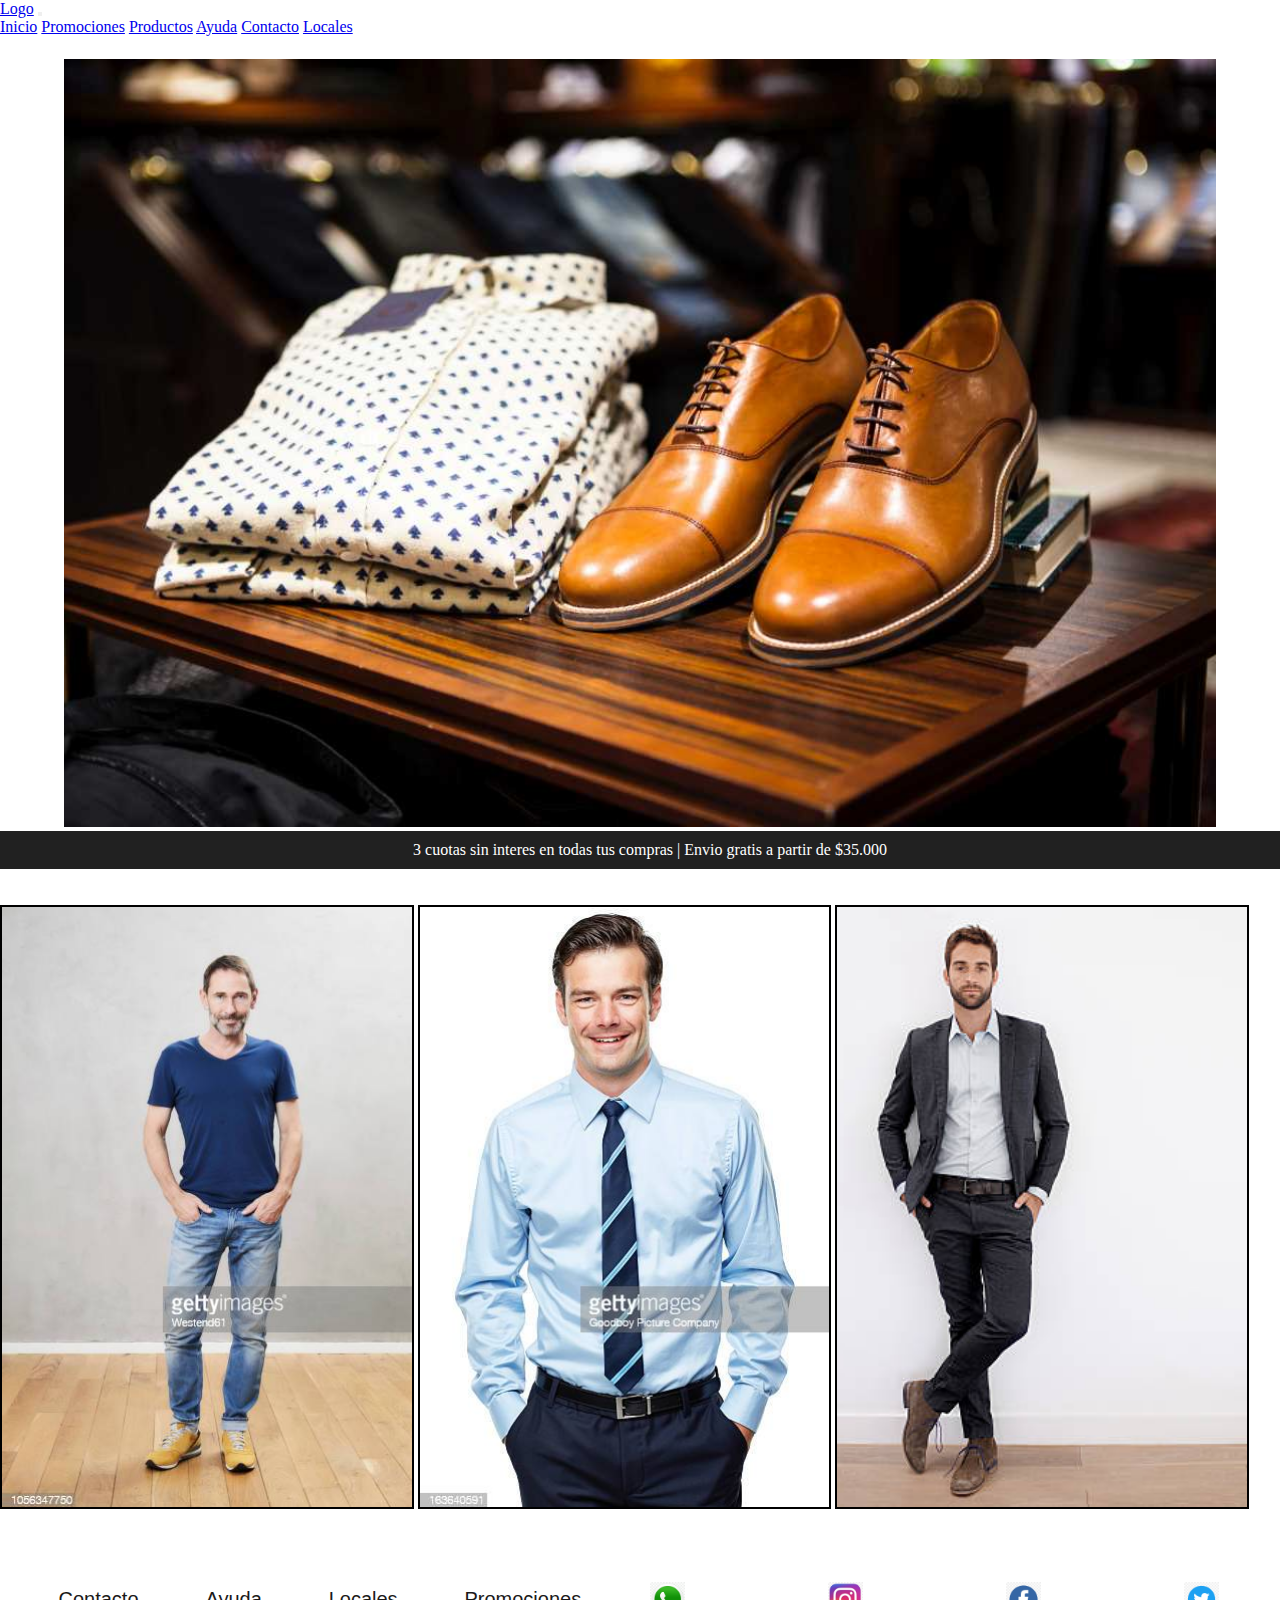
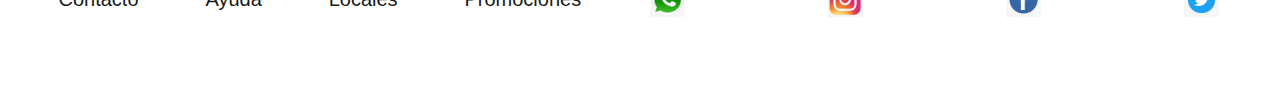
==== index.html @ cee14f9f "cambie los iconos de las redes - footer" ====
<!DOCTYPE html>
<html lang="en">
<head>
    <meta charset="UTF-8">
    <meta name="viewport" content="width=device-width, initial-scale=1.0">
    <link href="https://cdn.jsdelivr.net/npm/bootstrap@5.3.0/dist/css/bootstrap.min.css" rel="stylesheet" integrity="sha384-9ndCyUaIbzAi2FUVXJi0CjmCapSmO7SnpJef0486qhLnuZ2cdeRhO02iuK6FUUVM" crossorigin="anonymous">
    <link rel="stylesheet" href="./css/style.css">
    <title>proyecto1</title>
</head>
<body>
<header>
    <nav class="navbar fixed-top navbar-expand-lg bg-body-tertiary">
        <div class="container-fluid">
          <a class="navbar-brand" href="#">Logo</a>
          <button class="navbar-toggler" type="button" data-bs-toggle="collapse" data-bs-target="#navbarNavAltMarkup" aria-controls="navbarNavAltMarkup" aria-expanded="false" aria-label="Toggle navigation">
            <span class="navbar-toggler-icon"></span>
          </button>
          <div class="collapse navbar-collapse" id="navbarNavAltMarkup">
            <div class="navbar-nav">
              <a class="nav-link active" aria-current="page" href="./index.html">Inicio</a>
              <a class="nav-link" href="./pages/promociones.html">Promociones</a>
              <a class="nav-link" href="./pages/productos.html">Productos</a>
              <a class="nav-link" href="./pages/ayuda.html">Ayuda</a>
              <a class="nav-link" href="./pages/contacto.html">Contacto</a>
              <a class="nav-link" href="./pages/locales.html">Locales</a>
            </div>
          </div>
        </div>
      </nav>
</header>
<br>
    <main>
        <!-- Imagen principal + titulo -->
        <div class="main-slider">
            <ul>
                <li><img src="./recursos/imagenes/f5.jpg" alt="portada"></li>
                <li><img src="./recursos/imagenes/f7.jpg" alt="portada"></li>
            </ul>
        </div>

        <div class="main-slider-p">
                <p>3 cuotas sin interes en todas tus compras | Envio gratis a partir de $35.000</p>
        </div>
        <br>
        <br>
        <!-- galeia de imagenes -->
        <div class="galeriaImg">
            <img src="./recursos/imagenes/jeans.jpg" alt="jeans">
            <img src="./recursos/imagenes/camisas de hombre.jpg" alt="camisas">
            <img src="./recursos/imagenes/traje hombre.jpg" alt="">
        </div>
    </main>
    <br>
    <br>
    <footer class="footer">
        <ul class="info">
            <li><a href="./pages/locales.html">Contacto</a></li>
            <li><a href="./pages/ayuda.html">Ayuda</a></li>
            <li><a href="./pages/locales.html">Locales</a></li>
            <li><a href="./pages/promociones.html">Promociones</a></li>
        </ul>
        <ul class="redes">
            <li> <img class="whatsapp" src="./recursos/iconos redes/whatt.png" alt="logo whatsapp"></li>
            <li> <img class="inst" src="./recursos/iconos redes/inst.png" alt="logo instagram"></li>
            <li> <img class="face" src="./recursos/iconos redes/face.png" alt="logo face"></li>
            <li> <img class="twitter" src="./recursos/iconos redes/twit.png" alt="logo twitter"></li>
        </ul>
    </footer>
    <script src="https://cdn.jsdelivr.net/npm/bootstrap@5.3.0/dist/js/bootstrap.bundle.min.js" integrity="sha384-geWF76RCwLtnZ8qwWowPQNguL3RmwHVBC9FhGdlKrxdiJJigb/j/68SIy3Te4Bkz" crossorigin="anonymous"></script>
    <br>
    <br>
    
</body>
</html>
---- css/style.css ----
* {
  margin: 0;
  padding: 0; }

/* reseteo de margin y padding */
.main-slider {
  width: 90%;
  height: 30%;
  margin: 5px auto 0;
  overflow: hidden; }

.main-slider ul {
  display: flex;
  padding: 0;
  width: 200%;
  animation: slide 16s infinite alternate ease-in-out; }

.main-slider li {
  list-style: none;
  width: 100%; }

.main-slider img {
  width: 100%; }

@keyframes slide {
  0% {
    margin-left: 0%; }
  45% {
    margin-left: 0%; }
  50% {
    margin-left: -100%; }
  95% {
    margin-left: -100%; } }

.main-slider-p {
  color: white;
  width: 100%;
  display: flex;
  justify-content: center;
  padding: 10px;
  background-color: #212121; }

.galeriaImg {
  width: 100%;
  display: inline-block; }

.galeriaImg img {
  width: 32%;
  height: 600px;
  object-fit: cover;
  border: 2px solid black; }

.redes .face {
  width: 35px;
  height: 35px;
  box-shadow: blue; }

.redes .whatsapp {
  width: 35px;
  height: 35px;
  box-shadow: green; }

.redes .inst {
  width: 35px;
  height: 35px;
  box-shadow: purple; }

.redes .twitter {
  width: 35px;
  height: 35px;
  box-shadow: #1DA1F2; }

.footer {
  font-family: 'Franklin Gothic Medium', 'Arial Narrow', Arial, sans-serif;
  width: 98%;
  height: 100px;
  font-size: 20px;
  display: flex;
  justify-content: space-evenly;
  align-items: stretch;
  flex-direction: row; }

.info {
  width: 47%;
  display: flex;
  align-items: center;
  justify-content: space-around;
  list-style-type: none; }

.info a {
  text-decoration: none;
  color: #1a1919; }

.redes {
  width: 47%;
  list-style-type: none;
  display: flex;
  justify-content: space-between;
  align-items: center; }

.redes li {
  display: flex;
  flex-direction: column;
  align-items: center;
  padding: 10px;
  border-radius: 10px;
  transition: all 0.3s ease 0s;
  cursor: pointer;
  outline: none; }

@media screen and (max-width: 767px) {
  .footer {
    display: flex;
    flex-direction: column;
    align-items: center;
    height: 120px;
    font-size: 15px;
    width: 80%;
    margin: auto; }
  .redes {
    padding: 5px;
    width: 98%; }
  .info {
    margin: auto;
    width: 98%; } }

/* pagina productos */
.card {
  display: flex;
  flex-direction: row;
  flex-wrap: wrap;
  justify-content: space-between; }

.container-card {
  width: 200px;
  height: 400px;
  margin: 5px; }

.card-productos {
  display: flex;
  flex-direction: column;
  align-items: center;
  justify-content: center;
  gap: 4px; }

.card-productos img {
  background-color: #fff;
  width: 180px;
  height: 260px;
  border-radius: 12px;
  box-shadow: 4px 4px 12px #333131aa;
  object-fit: cover; }

.descripcion {
  height: 40%;
  display: flex;
  flex-direction: column;
  align-items: center;
  justify-content: flex-end; }

.card-productos h1 {
  font-size: 1.2rem; }

.card-productos h2 {
  font-size: .9rem;
  color: #aaaa; }

.card-productos button {
  background-color: blue;
  height: 30px;
  border: none;
  padding: 4px;
  color: #fff;
  font-size: 1rem;
  font-weight: bold;
  border-radius: 5px; }

@media screen and (max-width: 767px) {
  .card {
    display: flex;
    justify-content: center; } }

/* Pagina Promociones */
.promociones-bancarias {
  display: flex;
  flex-direction: column;
  align-items: center; }

.promociones-bancarias img {
  width: 100%; }

@media screen and (max-width: 767px) {
  .promociones-bancarias {
    text-align: center !important; }
  .promociones-bancarias img {
    width: 100%; } }

/* pagina Locales */
.titulo-locales {
  background-image: url(../recursos/imagenes/000.jpeg);
  background-position: center;
  background-size: cover;
  background-repeat: no-repeat;
  object-fit: cover;
  width: 98vw;
  height: 30vh;
  display: flex;
  justify-content: center;
  align-items: center;
  filter: grayscale(100%); }

.titulo-locales h1 {
  display: flex;
  font-size: 50px;
  color: #f8f5f5;
  background-color: transparent; }

.container-mapa {
  display: flex;
  flex-direction: row;
  flex-wrap: wrap;
  justify-content: flex-start;
  align-items: flex-start;
  width: 97%; }

.container-mapa h1 {
  padding: 30px; }

.mapa {
  padding-top: 10px;
  margin: 30px;
  position: relative;
  border: 1px solid #78919b;
  border-radius: 10px;
  width: 50%; }

.mapa iframe {
  width: 99%; }

/* pagina ayuda bootstrapp */
#accordionFlushExample {
  width: 70% !important;
  margin: auto;
  border: 1px solid #423f3f;
  border-radius: 3px; }

@media screen and (max-width: 767px) {
  .container-mapa {
    display: flex;
    flex-direction: column;
    align-content: center; } }

/* pagina contacto */
.container-form {
  width: 100%;
  margin: auto;
  display: grid;
  grid-template-columns: repeat(2, 1fr);
  grid-gap: 50px;
  margin-top: 90px; }

.info-form {
  margin: 15px; }

.container-form h2 {
  margin-bottom: 15px;
  font-size: 35px; }

.container-form p {
  font-size: 20px;
  margin-bottom: 30px; }

.container-form img {
  font-size: 17px; }

.iconos {
  width: 25px;
  display: flex; }

.info-form img p {
  display: flex; }

.form input {
  width: 90%;
  padding: 15px 10px;
  font-size: 20px;
  border: 2px solid gray;
  margin-bottom: 20px;
  border-radius: 3px; }

.form textarea {
  width: 90%;
  height: 150px;
  border: 2px solid gray;
  padding: 15px 10px;
  font-size: 20px; }

.form .button {
  padding: 15px;
  font-size: 15px;
  color: #e6e6e6;
  border-radius: 3px;
  cursor: pointer;
  transition: all 300ms ease;
  border: none;
  background-color: #324952; }
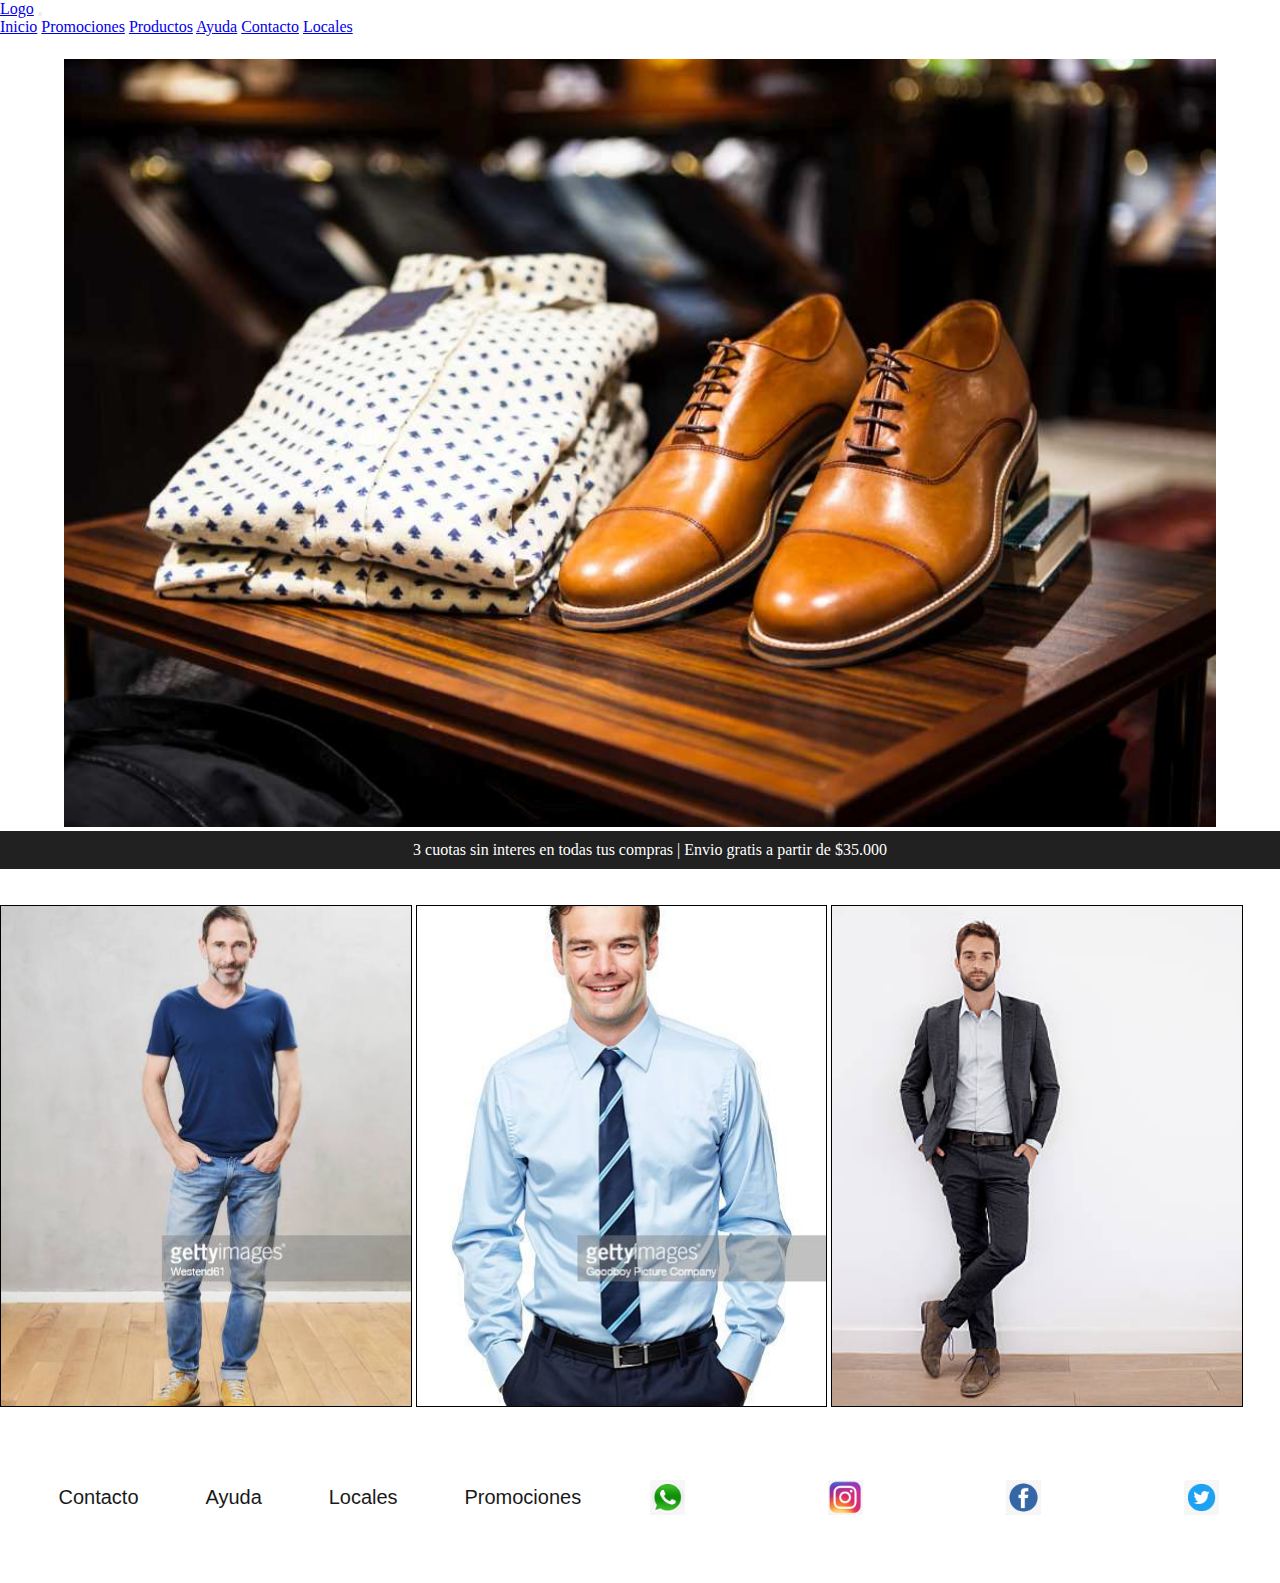
==== commit c160201a: "agrege la etiqueta meta description a todas las paginas" ====
--- a/index.html
+++ b/index.html
@@ -3,6 +3,7 @@
 <head>
     <meta charset="UTF-8">
     <meta name="viewport" content="width=device-width, initial-scale=1.0">
+    <meta name="description" content="LO MEJOR EN ROPA DE HOMBRE: CAMISAS, JEANS, REMERAS, BUZOS,ETC.COMPRA ONLINE Y EN CUOTAS SIN INTERES.">
     <link href="https://cdn.jsdelivr.net/npm/bootstrap@5.3.0/dist/css/bootstrap.min.css" rel="stylesheet" integrity="sha384-9ndCyUaIbzAi2FUVXJi0CjmCapSmO7SnpJef0486qhLnuZ2cdeRhO02iuK6FUUVM" crossorigin="anonymous">
     <link rel="stylesheet" href="./css/style.css">
     <title>proyecto1</title>
--- a/css/style.css
+++ b/css/style.css
@@ -46,9 +46,23 @@
 
 .galeriaImg img {
   width: 32%;
-  height: 600px;
+  height: 500px;
   object-fit: cover;
-  border: 2px solid black; }
+  border: 1px solid black; }
+
+@media screen and (max-width: 767px) {
+  .main-slider img {
+    height: 380px; }
+  .main-slider-p {
+    font-size: 12px; }
+  .galeriaImg {
+    display: flex;
+    flex-direction: column;
+    align-items: center; }
+  .galeriaImg img {
+    width: 70%;
+    height: 400px;
+    margin: 10px; } }
 
 .redes .face {
   width: 35px;
@@ -126,6 +140,7 @@
 
 /* pagina productos */
 .card {
+  margin-top: 70px;
   display: flex;
   flex-direction: row;
   flex-wrap: wrap;
@@ -166,7 +181,7 @@
   color: #aaaa; }
 
 .card-productos button {
-  background-color: blue;
+  background-color: #a3a1a1;
   height: 30px;
   border: none;
   padding: 4px;
@@ -182,6 +197,7 @@
 
 /* Pagina Promociones */
 .promociones-bancarias {
+  margin: 40px;
   display: flex;
   flex-direction: column;
   align-items: center; }
@@ -193,10 +209,13 @@
   .promociones-bancarias {
     text-align: center !important; }
   .promociones-bancarias img {
-    width: 100%; } }
+    width: 100%;
+    height: 200px;
+    margin-bottom: 30px; } }
 
 /* pagina Locales */
 .titulo-locales {
+  margin-top: 70px;
   background-image: url(../recursos/imagenes/000.jpeg);
   background-position: center;
   background-size: cover;
@@ -237,10 +256,15 @@
 .mapa iframe {
   width: 99%; }
 
+@media screen and (max-width: 767px) {
+  .mapa {
+    width: 80%; } }
+
 /* pagina ayuda bootstrapp */
 #accordionFlushExample {
   width: 70% !important;
   margin: auto;
+  margin-top: 70px;
   border: 1px solid #423f3f;
   border-radius: 3px; }
 
@@ -304,3 +328,9 @@
   transition: all 300ms ease;
   border: none;
   background-color: #324952; }
+
+@media screen and (max-width: 767px) {
+  .container-form {
+    display: flex;
+    flex-direction: column;
+    align-items: center; } }
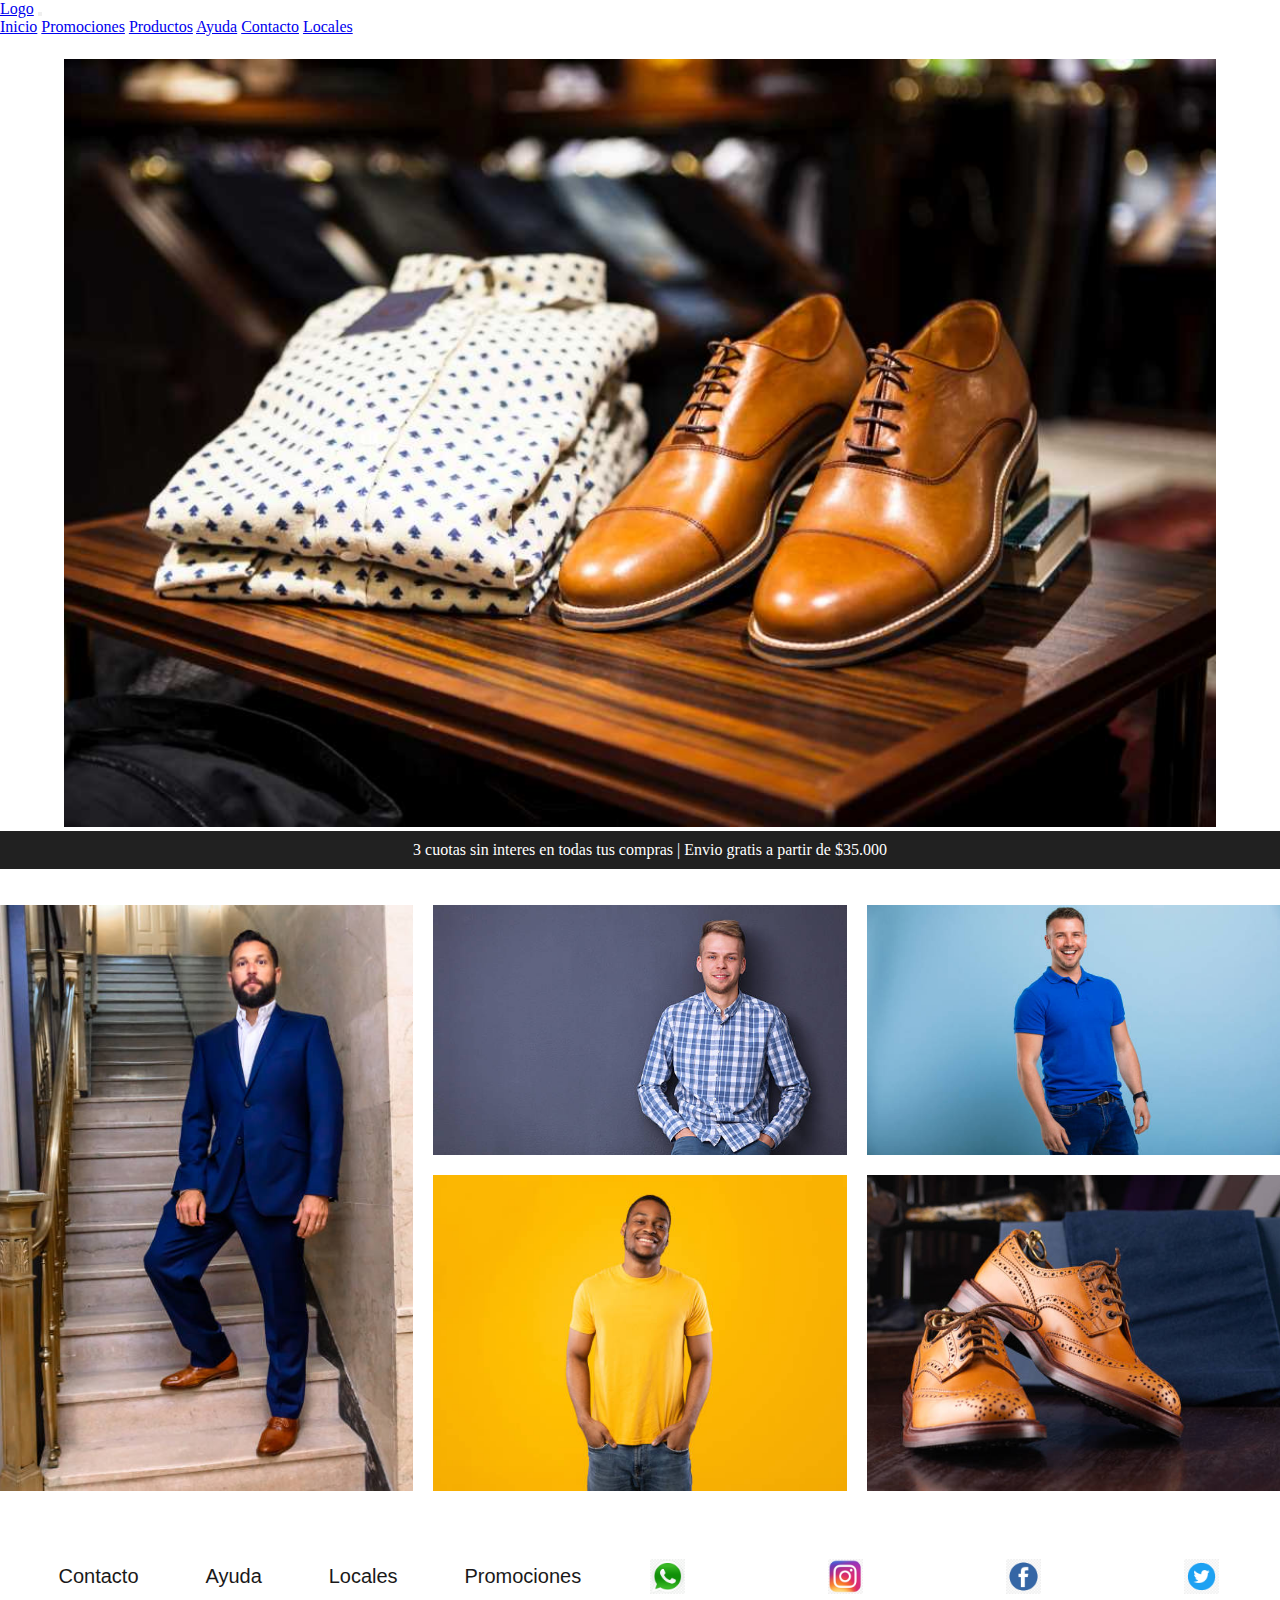
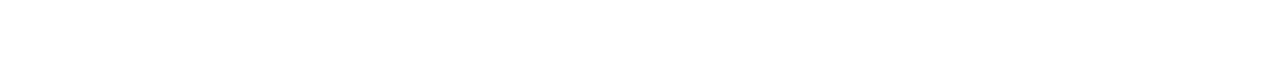
==== commit 1d642fcf: "agrege grid e imagenes en el index" ====
--- a/index.html
+++ b/index.html
@@ -4,9 +4,10 @@
     <meta charset="UTF-8">
     <meta name="viewport" content="width=device-width, initial-scale=1.0">
     <meta name="description" content="LO MEJOR EN ROPA DE HOMBRE: CAMISAS, JEANS, REMERAS, BUZOS,ETC.COMPRA ONLINE Y EN CUOTAS SIN INTERES.">
+    <meta name="keywords" content="ropa de hombre, camisas, buzos, remeras, pantalones, trajes">
     <link href="https://cdn.jsdelivr.net/npm/bootstrap@5.3.0/dist/css/bootstrap.min.css" rel="stylesheet" integrity="sha384-9ndCyUaIbzAi2FUVXJi0CjmCapSmO7SnpJef0486qhLnuZ2cdeRhO02iuK6FUUVM" crossorigin="anonymous">
     <link rel="stylesheet" href="./css/style.css">
-    <title>proyecto1</title>
+    <title>Inicio - Ropa de Hombre</title>
 </head>
 <body>
 <header>
@@ -44,18 +45,31 @@
         </div>
         <br>
         <br>
-        <!-- galeia de imagenes -->
+        <!-- galeria de imagenes -->
         <div class="galeriaImg">
-            <img src="./recursos/imagenes/jeans.jpg" alt="jeans">
-            <img src="./recursos/imagenes/camisas de hombre.jpg" alt="camisas">
-            <img src="./recursos/imagenes/traje hombre.jpg" alt="">
+            
+         <a href="./pages/productos.html">
+             <img src="./recursos/imagenes/traje1.jpg" alt="trajes">
+            </a>
+         <a href="./pages/productos.html"> 
+            <img src="./recursos/imagenes/camisas1.jpg" alt="camisas">
+        </a>
+         <a href="./pages/productos.html"> 
+            <img src="./recursos/imagenes/remera 6.jpg" alt="remera">
+        </a>
+         <a href="./pages/productos.html"> 
+            <img src="./recursos/imagenes/remera4.jpg" alt="remera">
+        </a>
+         <a href="./pages/productos.html"> 
+            <img src="./recursos/imagenes/zapas2.jpg" alt="zapatos">
+        </a>
         </div>
     </main>
     <br>
     <br>
     <footer class="footer">
         <ul class="info">
-            <li><a href="./pages/locales.html">Contacto</a></li>
+            <li><a href="./pages/contacto.html">Contacto</a></li>
             <li><a href="./pages/ayuda.html">Ayuda</a></li>
             <li><a href="./pages/locales.html">Locales</a></li>
             <li><a href="./pages/promociones.html">Promociones</a></li>
--- a/css/style.css
+++ b/css/style.css
@@ -42,13 +42,18 @@
 
 .galeriaImg {
   width: 100%;
-  display: inline-block; }
+  display: grid;
+  grid-template-columns: repeat(3, 1fr);
+  grid-template-rows: 250px;
+  grid-gap: 20px; }
 
 .galeriaImg img {
-  width: 32%;
-  height: 500px;
-  object-fit: cover;
-  border: 1px solid black; }
+  width: 100%;
+  height: 100%;
+  object-fit: cover; }
+
+.galeriaImg a:nth-child(1) {
+  grid-row-start: span 2; }
 
 @media screen and (max-width: 767px) {
   .main-slider img {
@@ -56,13 +61,19 @@
   .main-slider-p {
     font-size: 12px; }
   .galeriaImg {
-    display: flex;
-    flex-direction: column;
-    align-items: center; }
-  .galeriaImg img {
-    width: 70%;
-    height: 400px;
-    margin: 10px; } }
+    width: 95%;
+    grid-template-columns: repeat(2, 1fr);
+    grid-gap: 10px;
+    grid-template-rows: 200px; }
+  .galeriaImg a:nth-child(1) {
+    grid-column-start: span 1; } }
+
+@media screen and (max-width: 500px) {
+  .galeriaImg {
+    width: 90%;
+    grid-template-columns: repeat(1, 1fr); }
+  .galeriaImg a {
+    height: 200px; } }
 
 .redes .face {
   width: 35px;
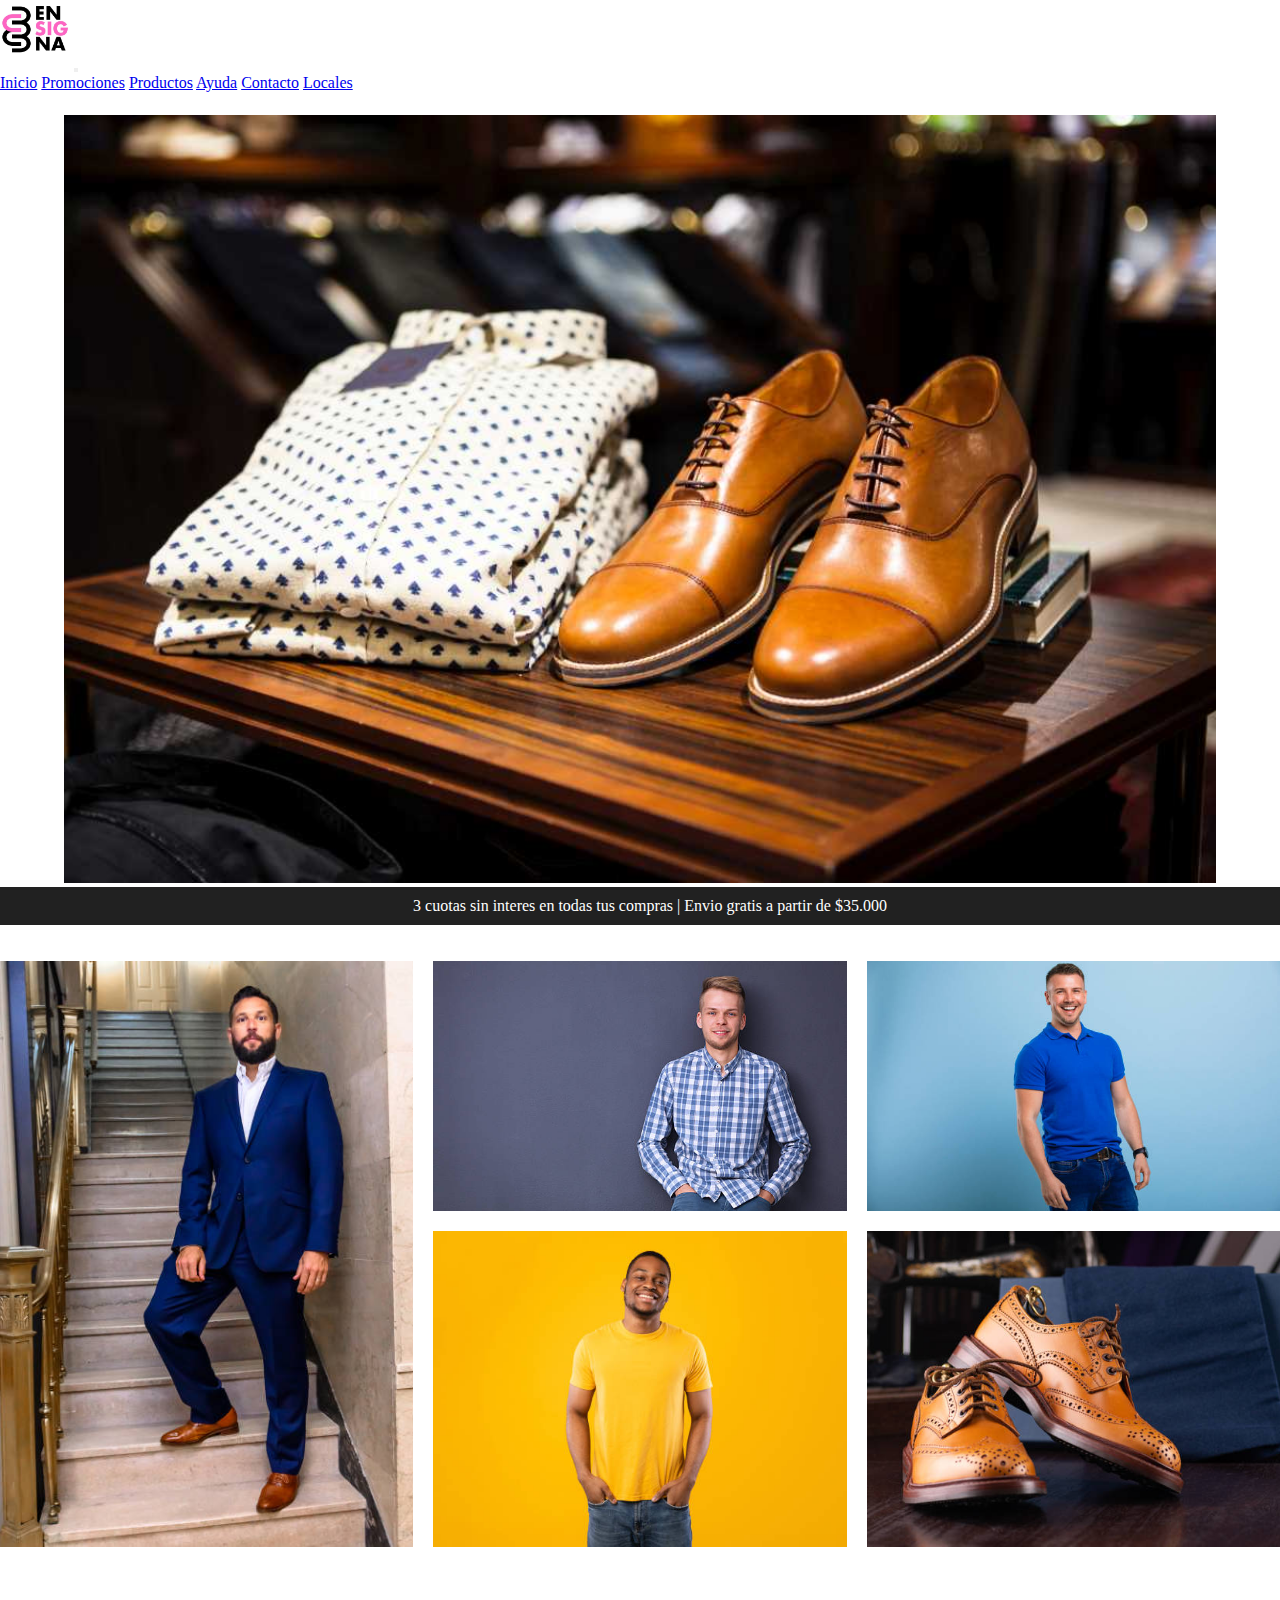
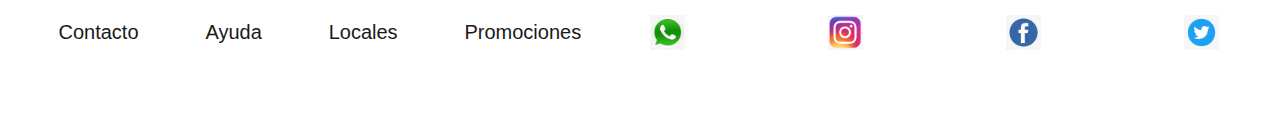
==== commit c6e07841: "agregue el logo (me hizo renegar bosstrap)" ====
--- a/index.html
+++ b/index.html
@@ -13,7 +13,7 @@
 <header>
     <nav class="navbar fixed-top navbar-expand-lg bg-body-tertiary">
         <div class="container-fluid">
-          <a class="navbar-brand" href="#">Logo</a>
+          <a class="navbar-brand"  href="#"><img src="./recursos/iconos redes/logo1.jpg" width="70" height="70"></a>
           <button class="navbar-toggler" type="button" data-bs-toggle="collapse" data-bs-target="#navbarNavAltMarkup" aria-controls="navbarNavAltMarkup" aria-expanded="false" aria-label="Toggle navigation">
             <span class="navbar-toggler-icon"></span>
           </button>
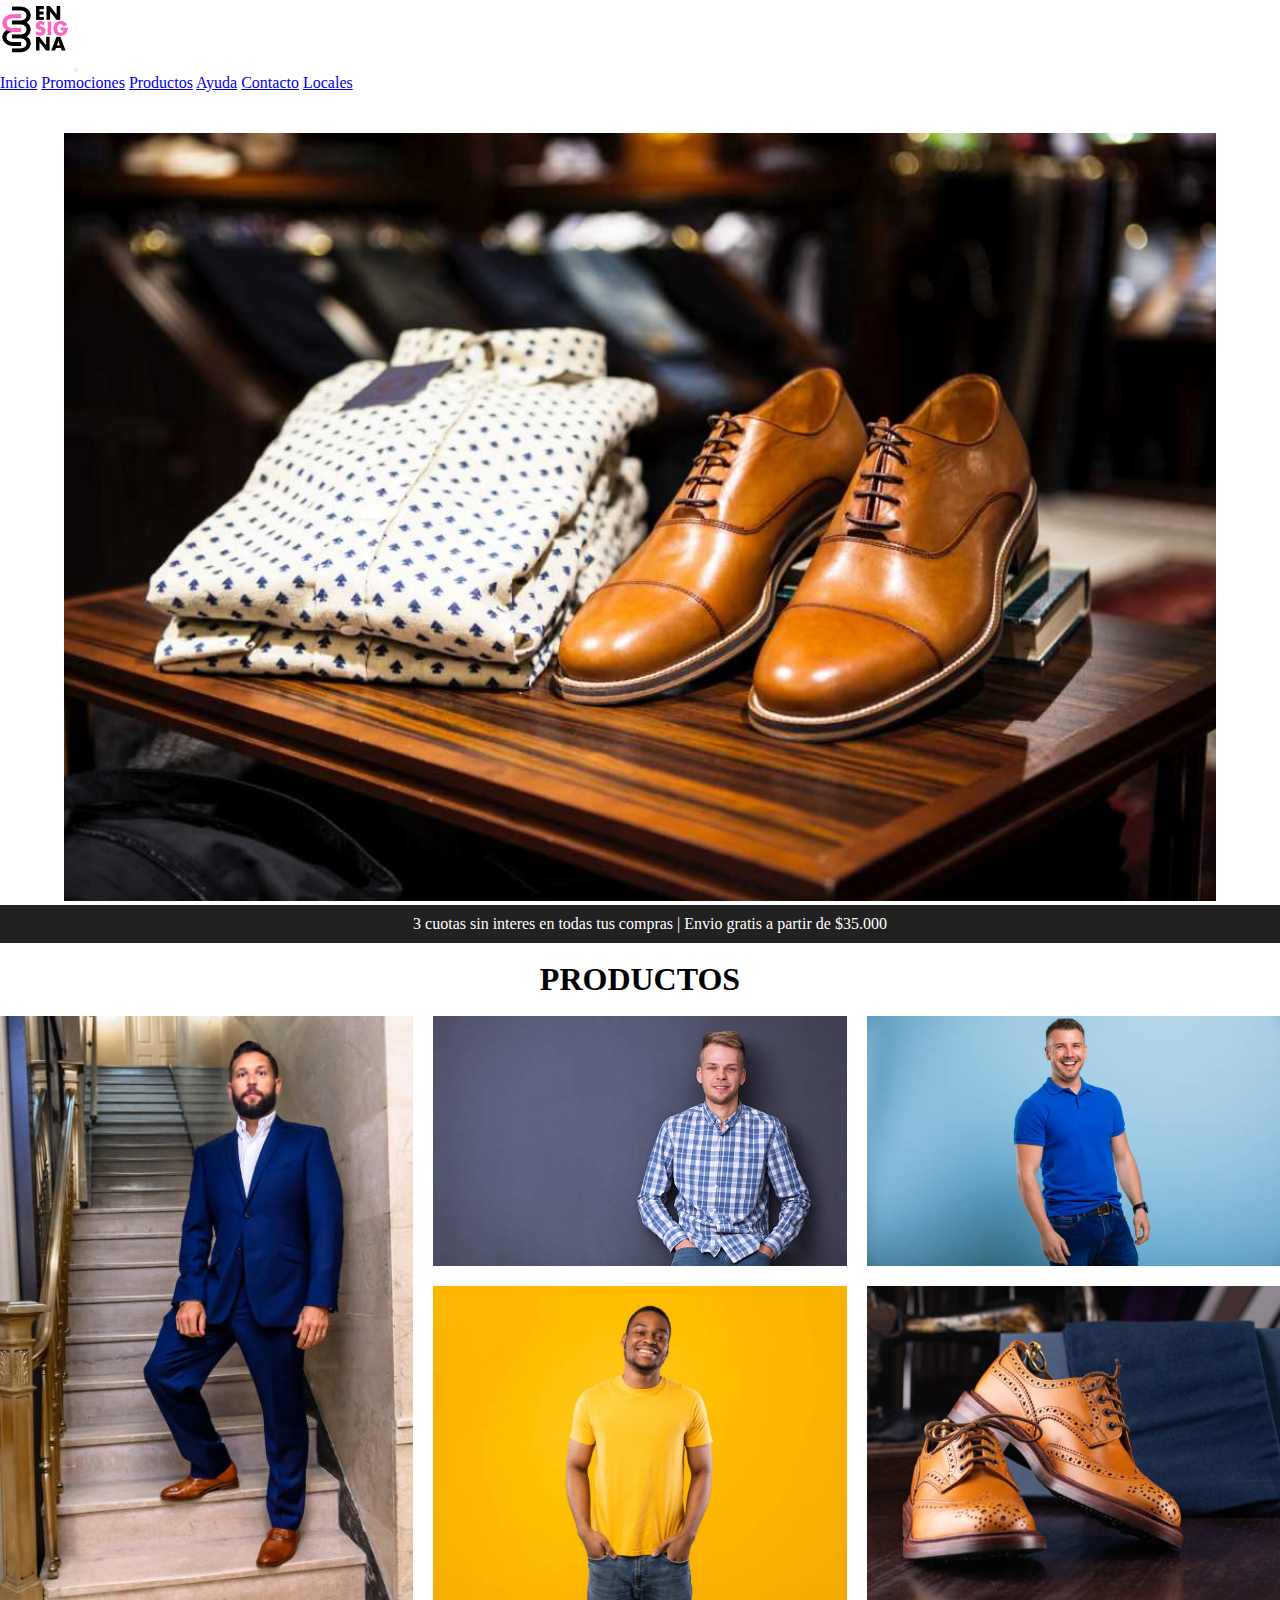
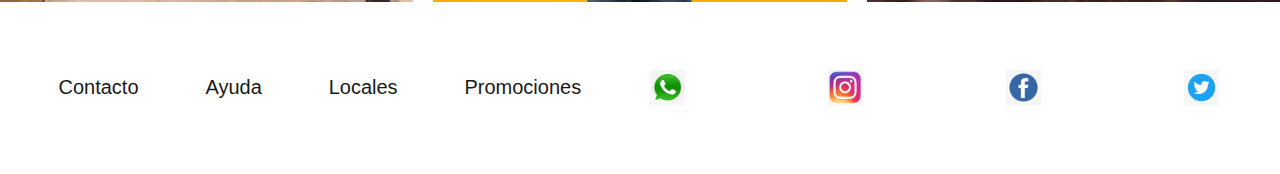
==== commit b046e70d: "agregue el logo a la barra de navegacion en todos los html - agregue h1 en las paginas que no habian" ====
--- a/index.html
+++ b/index.html
@@ -1,36 +1,44 @@
 <!DOCTYPE html>
 <html lang="en">
+
 <head>
     <meta charset="UTF-8">
     <meta name="viewport" content="width=device-width, initial-scale=1.0">
-    <meta name="description" content="LO MEJOR EN ROPA DE HOMBRE: CAMISAS, JEANS, REMERAS, BUZOS,ETC.COMPRA ONLINE Y EN CUOTAS SIN INTERES.">
+    <meta name="description"
+        content="LO MEJOR EN ROPA DE HOMBRE: CAMISAS, JEANS, REMERAS, BUZOS,ETC.COMPRA ONLINE Y EN CUOTAS SIN INTERES.">
     <meta name="keywords" content="ropa de hombre, camisas, buzos, remeras, pantalones, trajes">
-    <link href="https://cdn.jsdelivr.net/npm/bootstrap@5.3.0/dist/css/bootstrap.min.css" rel="stylesheet" integrity="sha384-9ndCyUaIbzAi2FUVXJi0CjmCapSmO7SnpJef0486qhLnuZ2cdeRhO02iuK6FUUVM" crossorigin="anonymous">
+    <link href="https://cdn.jsdelivr.net/npm/bootstrap@5.3.0/dist/css/bootstrap.min.css" rel="stylesheet"
+        integrity="sha384-9ndCyUaIbzAi2FUVXJi0CjmCapSmO7SnpJef0486qhLnuZ2cdeRhO02iuK6FUUVM" crossorigin="anonymous">
     <link rel="stylesheet" href="./css/style.css">
     <title>Inicio - Ropa de Hombre</title>
 </head>
+
 <body>
-<header>
-    <nav class="navbar fixed-top navbar-expand-lg bg-body-tertiary">
-        <div class="container-fluid">
-          <a class="navbar-brand"  href="#"><img src="./recursos/iconos redes/logo1.jpg" width="70" height="70"></a>
-          <button class="navbar-toggler" type="button" data-bs-toggle="collapse" data-bs-target="#navbarNavAltMarkup" aria-controls="navbarNavAltMarkup" aria-expanded="false" aria-label="Toggle navigation">
-            <span class="navbar-toggler-icon"></span>
-          </button>
-          <div class="collapse navbar-collapse" id="navbarNavAltMarkup">
-            <div class="navbar-nav">
-              <a class="nav-link active" aria-current="page" href="./index.html">Inicio</a>
-              <a class="nav-link" href="./pages/promociones.html">Promociones</a>
-              <a class="nav-link" href="./pages/productos.html">Productos</a>
-              <a class="nav-link" href="./pages/ayuda.html">Ayuda</a>
-              <a class="nav-link" href="./pages/contacto.html">Contacto</a>
-              <a class="nav-link" href="./pages/locales.html">Locales</a>
+    <header>
+        <nav class="navbar fixed-top navbar-expand-lg bg-body-tertiary">
+            <div class="container-fluid">
+                <a class="navbar-brand" href="#"><img src="./recursos/iconos redes/logo1.jpg" width="70"
+                        height="70"></a>
+                <button class="navbar-toggler" type="button" data-bs-toggle="collapse"
+                    data-bs-target="#navbarNavAltMarkup" aria-controls="navbarNavAltMarkup" aria-expanded="false"
+                    aria-label="Toggle navigation">
+                    <span class="navbar-toggler-icon"></span>
+                </button>
+                <div class="collapse navbar-collapse" id="navbarNavAltMarkup">
+                    <div class="navbar-nav">
+                        <a class="nav-link active" aria-current="page" href="./index.html">Inicio</a>
+                        <a class="nav-link" href="./pages/promociones.html">Promociones</a>
+                        <a class="nav-link" href="./pages/productos.html">Productos</a>
+                        <a class="nav-link" href="./pages/ayuda.html">Ayuda</a>
+                        <a class="nav-link" href="./pages/contacto.html">Contacto</a>
+                        <a class="nav-link" href="./pages/locales.html">Locales</a>
+                    </div>
+                </div>
             </div>
-          </div>
-        </div>
-      </nav>
-</header>
-<br>
+        </nav>
+    </header>
+    <br>
+    <br>
     <main>
         <!-- Imagen principal + titulo -->
         <div class="main-slider">
@@ -41,28 +49,29 @@
         </div>
 
         <div class="main-slider-p">
-                <p>3 cuotas sin interes en todas tus compras | Envio gratis a partir de $35.000</p>
+            <p>3 cuotas sin interes en todas tus compras | Envio gratis a partir de $35.000</p>
         </div>
         <br>
+        <h1 class="titulo-productos">PRODUCTOS</h1>
         <br>
         <!-- galeria de imagenes -->
         <div class="galeriaImg">
-            
-         <a href="./pages/productos.html">
-             <img src="./recursos/imagenes/traje1.jpg" alt="trajes">
+
+            <a href="./pages/productos.html">
+                <img src="./recursos/imagenes/traje1.jpg" alt="trajes">
             </a>
-         <a href="./pages/productos.html"> 
-            <img src="./recursos/imagenes/camisas1.jpg" alt="camisas">
-        </a>
-         <a href="./pages/productos.html"> 
-            <img src="./recursos/imagenes/remera 6.jpg" alt="remera">
-        </a>
-         <a href="./pages/productos.html"> 
-            <img src="./recursos/imagenes/remera4.jpg" alt="remera">
-        </a>
-         <a href="./pages/productos.html"> 
-            <img src="./recursos/imagenes/zapas2.jpg" alt="zapatos">
-        </a>
+            <a href="./pages/productos.html">
+                <img src="./recursos/imagenes/camisas1.jpg" alt="camisas">
+            </a>
+            <a href="./pages/productos.html">
+                <img src="./recursos/imagenes/remera 6.jpg" alt="remera">
+            </a>
+            <a href="./pages/productos.html">
+                <img src="./recursos/imagenes/remera4.jpg" alt="remera">
+            </a>
+            <a href="./pages/productos.html">
+                <img src="./recursos/imagenes/zapas2.jpg" alt="zapatos">
+            </a>
         </div>
     </main>
     <br>
@@ -81,9 +90,12 @@
             <li> <img class="twitter" src="./recursos/iconos redes/twit.png" alt="logo twitter"></li>
         </ul>
     </footer>
-    <script src="https://cdn.jsdelivr.net/npm/bootstrap@5.3.0/dist/js/bootstrap.bundle.min.js" integrity="sha384-geWF76RCwLtnZ8qwWowPQNguL3RmwHVBC9FhGdlKrxdiJJigb/j/68SIy3Te4Bkz" crossorigin="anonymous"></script>
+    <script src="https://cdn.jsdelivr.net/npm/bootstrap@5.3.0/dist/js/bootstrap.bundle.min.js"
+        integrity="sha384-geWF76RCwLtnZ8qwWowPQNguL3RmwHVBC9FhGdlKrxdiJJigb/j/68SIy3Te4Bkz"
+        crossorigin="anonymous"></script>
     <br>
     <br>
-    
+
 </body>
+
 </html>--- a/css/style.css
+++ b/css/style.css
@@ -39,6 +39,10 @@
   justify-content: center;
   padding: 10px;
   background-color: #212121; }
+
+.titulo-productos {
+  display: flex;
+  justify-content: center; }
 
 .galeriaImg {
   width: 100%;
@@ -71,7 +75,8 @@
 @media screen and (max-width: 500px) {
   .galeriaImg {
     width: 90%;
-    grid-template-columns: repeat(1, 1fr); }
+    grid-template-columns: repeat(1, 1fr);
+    margin: auto; }
   .galeriaImg a {
     height: 200px; } }
 
@@ -151,7 +156,7 @@
 
 /* pagina productos */
 .card {
-  margin-top: 70px;
+  margin-top: 100px;
   display: flex;
   flex-direction: row;
   flex-wrap: wrap;
@@ -192,7 +197,7 @@
   color: #aaaa; }
 
 .card-productos button {
-  background-color: #a3a1a1;
+  background-color: #dd5099;
   height: 30px;
   border: none;
   padding: 4px;
@@ -208,10 +213,12 @@
 
 /* Pagina Promociones */
 .promociones-bancarias {
-  margin: 40px;
+  margin: 70px;
   display: flex;
   flex-direction: column;
   align-items: center; }
+  .promociones-bancarias h1 {
+    margin-top: 30px; }
 
 .promociones-bancarias img {
   width: 100%; }
@@ -221,8 +228,7 @@
     text-align: center !important; }
   .promociones-bancarias img {
     width: 100%;
-    height: 200px;
-    margin-bottom: 30px; } }
+    height: 200px; } }
 
 /* pagina Locales */
 .titulo-locales {
@@ -242,8 +248,7 @@
 .titulo-locales h1 {
   display: flex;
   font-size: 50px;
-  color: #f8f5f5;
-  background-color: transparent; }
+  color: #f0f0f0; }
 
 .container-mapa {
   display: flex;
@@ -272,10 +277,19 @@
     width: 80%; } }
 
 /* pagina ayuda bootstrapp */
+main {
+  min-height: 80vh; }
+
+.titulo-ayuda {
+  margin-top: 100px;
+  display: flex;
+  flex-direction: row;
+  justify-content: center; }
+
 #accordionFlushExample {
   width: 70% !important;
   margin: auto;
-  margin-top: 70px;
+  margin-top: 90px;
   border: 1px solid #423f3f;
   border-radius: 3px; }
 
@@ -292,12 +306,12 @@
   display: grid;
   grid-template-columns: repeat(2, 1fr);
   grid-gap: 50px;
-  margin-top: 90px; }
+  margin-top: 100px; }
 
 .info-form {
-  margin: 15px; }
-
-.container-form h2 {
+  margin-left: 20px; }
+
+.container-form h1 {
   margin-bottom: 15px;
   font-size: 35px; }
 
@@ -344,4 +358,8 @@
   .container-form {
     display: flex;
     flex-direction: column;
-    align-items: center; } }
+    align-items: center; }
+    .container-form .info-form {
+      display: flex;
+      flex-direction: column;
+      align-items: flex-start; } }
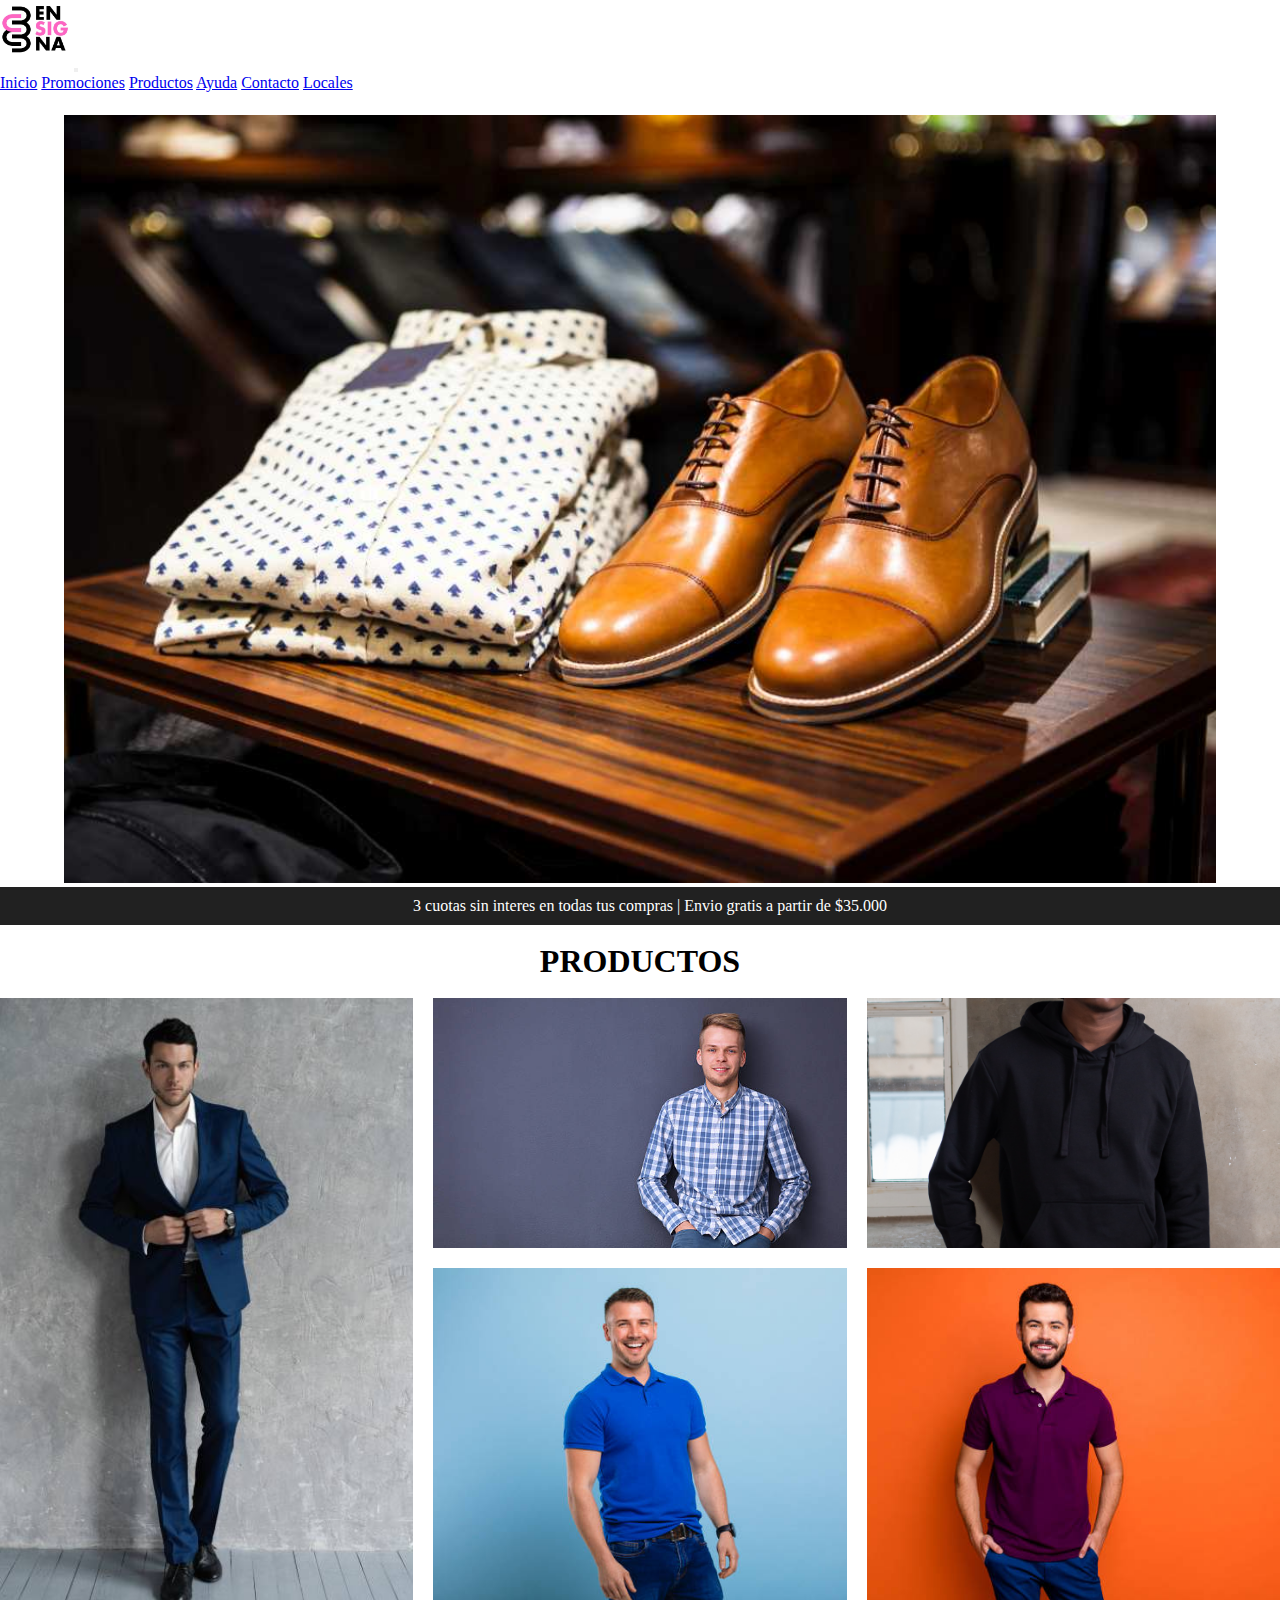
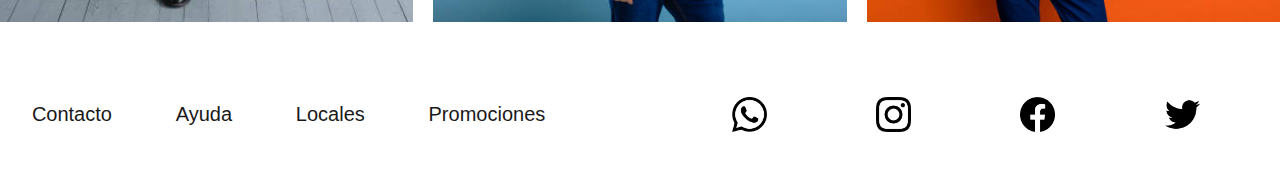
==== commit 95e119cc: "proyecto terminado" ====
--- a/index.html
+++ b/index.html
@@ -38,13 +38,12 @@
         </nav>
     </header>
     <br>
-    <br>
     <main>
         <!-- Imagen principal + titulo -->
         <div class="main-slider">
             <ul>
                 <li><img src="./recursos/imagenes/f5.jpg" alt="portada"></li>
-                <li><img src="./recursos/imagenes/f7.jpg" alt="portada"></li>
+                <li><img src="./recursos/imagenes/ropa2.jpg" alt="portada"></li>
             </ul>
         </div>
 
@@ -58,23 +57,22 @@
         <div class="galeriaImg">
 
             <a href="./pages/productos.html">
-                <img src="./recursos/imagenes/traje1.jpg" alt="trajes">
+                <img src="./recursos/imagenes/traje3.jpg" alt="trajes">
             </a>
             <a href="./pages/productos.html">
                 <img src="./recursos/imagenes/camisas1.jpg" alt="camisas">
             </a>
             <a href="./pages/productos.html">
+                <img src="./recursos/imagenes/f4.jpg" alt="remera">
+            </a>
+            <a href="./pages/productos.html">
                 <img src="./recursos/imagenes/remera 6.jpg" alt="remera">
             </a>
             <a href="./pages/productos.html">
-                <img src="./recursos/imagenes/remera4.jpg" alt="remera">
-            </a>
-            <a href="./pages/productos.html">
-                <img src="./recursos/imagenes/zapas2.jpg" alt="zapatos">
+                <img src="./recursos/imagenes/remera3.jpg" alt="zapatos">
             </a>
         </div>
     </main>
-    <br>
     <br>
     <footer class="footer">
         <ul class="info">
@@ -83,18 +81,21 @@
             <li><a href="./pages/locales.html">Locales</a></li>
             <li><a href="./pages/promociones.html">Promociones</a></li>
         </ul>
+        <video class="logo" autoplay loop muted playsinline>
+            <source src="./recursos/iconos redes/logo video.mp4" type="video/mp4">
+            tu navegador no es compatible con el video
+        </video>
         <ul class="redes">
-            <li> <img class="whatsapp" src="./recursos/iconos redes/whatt.png" alt="logo whatsapp"></li>
-            <li> <img class="inst" src="./recursos/iconos redes/inst.png" alt="logo instagram"></li>
-            <li> <img class="face" src="./recursos/iconos redes/face.png" alt="logo face"></li>
-            <li> <img class="twitter" src="./recursos/iconos redes/twit.png" alt="logo twitter"></li>
+            <li> <img class="whatsapp" src="./recursos/iconos redes/whatsapp.png" alt="logo whatsapp"></li>
+            <li> <img class="inst" src="./recursos/iconos redes/instagram.png" alt="logo instagram"></li>
+            <li> <img class="face" src="./recursos/iconos redes/facebook.png" alt="logo face"></li>
+            <li> <img class="twitter" src="./recursos/iconos redes/twitter.png" alt="logo twitter"></li>
         </ul>
     </footer>
     <script src="https://cdn.jsdelivr.net/npm/bootstrap@5.3.0/dist/js/bootstrap.bundle.min.js"
         integrity="sha384-geWF76RCwLtnZ8qwWowPQNguL3RmwHVBC9FhGdlKrxdiJJigb/j/68SIy3Te4Bkz"
         crossorigin="anonymous"></script>
-    <br>
-    <br>
+
 
 </body>
 
--- a/css/style.css
+++ b/css/style.css
@@ -103,11 +103,11 @@
 .footer {
   font-family: 'Franklin Gothic Medium', 'Arial Narrow', Arial, sans-serif;
   width: 98%;
-  height: 100px;
+  height: 150px;
   font-size: 20px;
   display: flex;
   justify-content: space-evenly;
-  align-items: stretch;
+  align-items: center;
   flex-direction: row; }
 
 .info {
@@ -115,18 +115,32 @@
   display: flex;
   align-items: center;
   justify-content: space-around;
-  list-style-type: none; }
+  list-style-type: none;
+  padding: 0;
+  cursor: pointer;
+  transition: all 0.3s ease 0s; }
 
 .info a {
   text-decoration: none;
   color: #1a1919; }
 
+.info:hover a {
+  filter: blur(3px); }
+
+.info a:hover {
+  filter: blur(0px); }
+
+.logo {
+  width: 100px;
+  height: 100px; }
+
 .redes {
   width: 47%;
   list-style-type: none;
   display: flex;
   justify-content: space-between;
-  align-items: center; }
+  align-items: center;
+  overflow: hidden; }
 
 .redes li {
   display: flex;
@@ -136,27 +150,40 @@
   border-radius: 10px;
   transition: all 0.3s ease 0s;
   cursor: pointer;
-  outline: none; }
+  width: 100%;
+  height: 100%; }
+
+.redes:hover li {
+  filter: blur(3px); }
+
+.redes li:hover {
+  filter: blur(0px);
+  scale: 110%; }
 
 @media screen and (max-width: 767px) {
   .footer {
     display: flex;
     flex-direction: column;
     align-items: center;
-    height: 120px;
+    height: auto;
     font-size: 15px;
     width: 80%;
     margin: auto; }
   .redes {
     padding: 5px;
     width: 98%; }
+  .logo {
+    margin: 5px 5px; }
   .info {
     margin: auto;
-    width: 98%; } }
+    width: 98%;
+    display: flex;
+    flex-direction: column;
+    margin-top: 5px; } }
 
 /* pagina productos */
 .card {
-  margin-top: 100px;
+  margin-top: 120px;
   display: flex;
   flex-direction: row;
   flex-wrap: wrap;
@@ -197,14 +224,13 @@
   color: #aaaa; }
 
 .card-productos button {
-  background-color: #dd5099;
-  height: 30px;
-  border: none;
-  padding: 4px;
-  color: #fff;
+  background-color: white;
+  padding: 5px 5px;
+  color: #fe46a5;
   font-size: 1rem;
   font-weight: bold;
-  border-radius: 5px; }
+  border-radius: 5px;
+  border: 3px solid #fe46a5; }
 
 @media screen and (max-width: 767px) {
   .card {
@@ -213,12 +239,12 @@
 
 /* Pagina Promociones */
 .promociones-bancarias {
-  margin: 70px;
+  margin-top: 70px;
   display: flex;
   flex-direction: column;
   align-items: center; }
   .promociones-bancarias h1 {
-    margin-top: 30px; }
+    margin: 30px; }
 
 .promociones-bancarias img {
   width: 100%; }
@@ -281,7 +307,7 @@
   min-height: 80vh; }
 
 .titulo-ayuda {
-  margin-top: 100px;
+  margin-top: 120px;
   display: flex;
   flex-direction: row;
   justify-content: center; }
@@ -306,7 +332,7 @@
   display: grid;
   grid-template-columns: repeat(2, 1fr);
   grid-gap: 50px;
-  margin-top: 100px; }
+  margin-top: 160px; }
 
 .info-form {
   margin-left: 20px; }
@@ -347,12 +373,12 @@
 .form .button {
   padding: 15px;
   font-size: 15px;
-  color: #e6e6e6;
+  color: black;
   border-radius: 3px;
   cursor: pointer;
   transition: all 300ms ease;
-  border: none;
-  background-color: #324952; }
+  border: 5px solid  gray;
+  background-color: white; }
 
 @media screen and (max-width: 767px) {
   .container-form {
